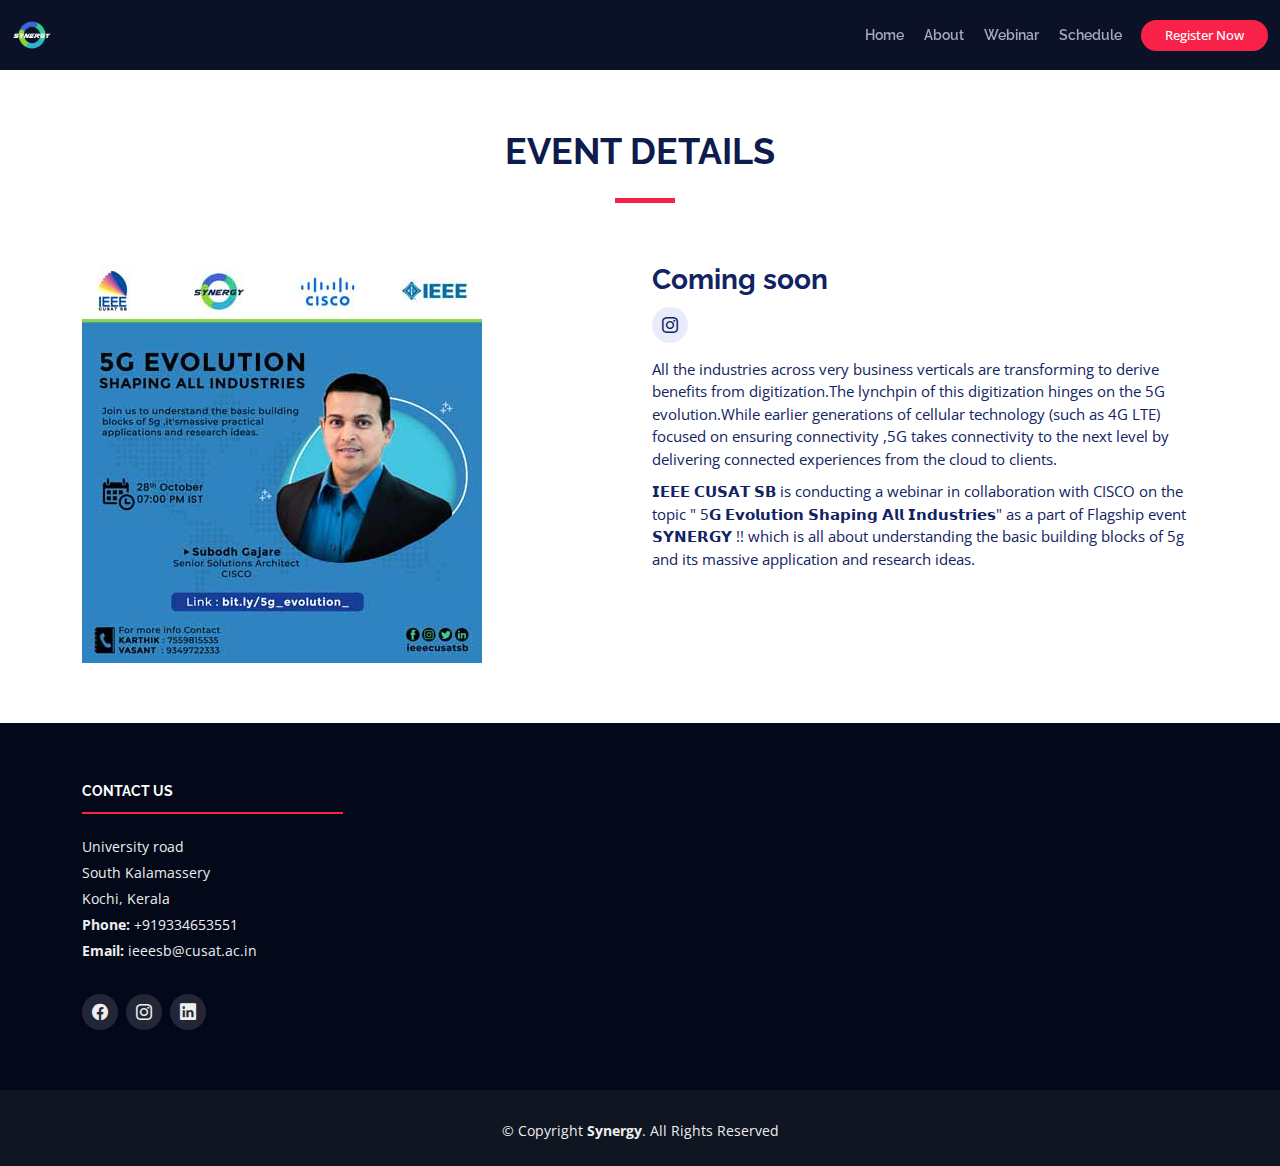
==== 5G.html @ c470771d "5G" ====
<!DOCTYPE html>
<html lang="en">

<head>
  <meta charset="utf-8">
  <meta content="width=device-width, initial-scale=1.0" name="viewport">

  <title>5G Evolution Shaping all Industries</title>
  <meta content="" name="description">
  <meta content="" name="keywords">

  <!-- Favicons -->
  <link href="assets/img/favicon.png" rel="icon">
  <link href="assets/img/apple-touch-icon.png" rel="apple-touch-icon">

  <!-- Google Fonts -->
  <link href="https://fonts.googleapis.com/css?family=Open+Sans:300,300i,400,400i,700,700i|Raleway:300,400,500,700,800" rel="stylesheet">

  <!-- Vendor CSS Files -->
  <link href="assets/vendor/aos/aos.css" rel="stylesheet">
  <link href="assets/vendor/bootstrap/css/bootstrap.min.css" rel="stylesheet">
  <link href="assets/vendor/bootstrap-icons/bootstrap-icons.css" rel="stylesheet">
  <link href="assets/vendor/glightbox/css/glightbox.min.css" rel="stylesheet">
  <link href="assets/vendor/swiper/swiper-bundle.min.css" rel="stylesheet">

  <!-- Template Main CSS File -->
  <link href="assets/css/style.css" rel="stylesheet">

  <!-- =======================================================
  * Template Name: TheEvent - v4.5.0
  * Template URL: https://bootstrapmade.com/theevent-conference-event-bootstrap-template/
  * Author: BootstrapMade.com
  * License: https://bootstrapmade.com/license/
  ======================================================== -->
</head>

<body>

  <!-- ======= Header ======= -->
  <header id="header" class="d-flex align-items-center header-inner">
    <div class="container-fluid container-xxl d-flex align-items-center">

      <div id="logo" class="me-auto">
        <!-- Uncomment below if you prefer to use a text logo -->
        <!-- <h1><a href="index.html">The<span>Event</span></a></h1>-->
        <a href="index.html" class="scrollto"><img src="assets/img/LOGO Light.png" alt="" title=""></a>
      </div>

      <nav id="navbar" class="navbar order-last order-lg-0">
        <ul>
          <li><a class="nav-link scrollto " href="index.html">Home</a></li>
          <li><a class="nav-link scrollto" href="index.html#about">About</a></li>
          <li><a class="nav-link scrollto" href="index.html#webinars">Webinar</a></li>
          <li><a class="nav-link scrollto" href="index.html#schedule">Schedule</a></li>
          <!--<li><a class="nav-link scrollto" href="#venue">Venue</a></li>
          <li><a class="nav-link scrollto" href="#hotels">Hotels</a></li>
          <li><a class="nav-link scrollto" href="#gallery">Gallery</a></li>
          <li><a class="nav-link scrollto" href="#supporters">Collabrorators</a></li> -->
          <!-- <li class="dropdown"><a href="#"><span>Drop Down</span> <i class="bi bi-chevron-down"></i></a>
          <ul>
            <li><a href="#">Drop Down 1</a></li>
            <li class="dropdown"><a href="#"><span>Deep Drop Down</span> <i class="bi bi-chevron-right"></i></a>
              <ul>
                <li><a href="#">Deep Drop Down 1</a></li>
                <li><a href="#">Deep Drop Down 2</a></li>
                <li><a href="#">Deep Drop Down 3</a></li>
                <li><a href="#">Deep Drop Down 4</a></li>
                <li><a href="#">Deep Drop Down 5</a></li>
              </ul>
            </li>
            <li><a href="#">Drop Down 2</a></li>
            <li><a href="#">Drop Down 3</a></li>
            <li><a href="#">Drop Down 4</a></li>
          </ul>
        </li> -->
         <!---- <li><a class="nav-link scrollto" href="#contact">Contact</a></li>-->
        </ul>
        <i class="bi bi-list mobile-nav-toggle"></i>
      </nav><!-- .navbar -->
      <a class="buy-tickets scrollto" href="https://cisco.webex.com/cisco/j.php?RGID=rcb4958de56d180162a40b637556abc8f">Register Now</a>

    </div>
  </header><!-- End Header -->

  <main id="main" class="main-page">

    <!-- ======= Speaker Details Sectionn ======= -->
    <section id="speakers-details">
      <div class="container">
        <div class="section-header">
          <h2>Event Details</h2>
          <p></p>
        </div>

        <div class="row">
          <div class="col-md-6">
            <img src="assets/img/Webinars/5g_evo.jpg" alt="Speaker 1" class="img-fluid">
          </div>

          <div class="col-md-6">
            <div class="details">
              <h2>Coming soon</h2>
              <div class="social">
                <a href=""><i class="bi bi-instagram"></i></a>
               </div>
              <p>All the industries across very business verticals are transforming to derive benefits from digitization.The lynchpin of this digitization hinges on the 5G evolution.While earlier generations of cellular technology (such as 4G LTE) focused on ensuring connectivity ,5G takes connectivity to the next level by delivering connected experiences from the cloud to clients.</p>

              <p>𝗜𝗘𝗘𝗘 𝗖𝗨𝗦𝗔𝗧 𝗦𝗕  is conducting a webinar in collaboration with CISCO on the topic " 5𝗚 𝗘𝘃𝗼𝗹𝘂𝘁𝗶𝗼𝗻 𝗦𝗵𝗮𝗽𝗶𝗻𝗴 𝗔𝗹𝗹 𝗜𝗻𝗱𝘂𝘀𝘁𝗿𝗶𝗲𝘀" as a part of Flagship event 𝗦𝗬𝗡𝗘𝗥𝗚𝗬 !! which is all about understanding the basic building blocks of 5g and its massive application and research ideas.
              </p>

              <p></p>
            </div>
          </div>

        </div>
      </div>

    </section>

  </main><!-- End #main -->

  <!-- ======= Footer ======= -->
  <footer id="footer">
    <div class="footer-top">
      <div class="container">
        <div class="row">

          <!-- <div class="col-lg-3 col-md-6 footer-info">
            <img src="assets/img/logo.png" alt="TheEvenet">
            <p>In alias aperiam. Placeat tempore facere. Officiis voluptate ipsam vel eveniet est dolor et totam porro. Perspiciatis ad omnis fugit molestiae recusandae possimus. Aut consectetur id quis. In inventore consequatur ad voluptate cupiditate debitis accusamus repellat cumque.</p>
          </div>

          <div class="col-lg-3 col-md-6 footer-links">
            <h4>Useful Links</h4>
            <ul>
              <li><i class="bi bi-chevron-right"></i> <a href="#">Home</a></li>
              <li><i class="bi bi-chevron-right"></i> <a href="#">About us</a></li>
              <li><i class="bi bi-chevron-right"></i> <a href="#">Services</a></li>
              <li><i class="bi bi-chevron-right"></i> <a href="#">Terms of service</a></li>
              <li><i class="bi bi-chevron-right"></i> <a href="#">Privacy policy</a></li>
            </ul>
          </div>

          <div class="col-lg-3 col-md-6 footer-links">
            <h4>Useful Links</h4>
            <ul>
              <li><i class="bi bi-chevron-right"></i> <a href="#">Home</a></li>
              <li><i class="bi bi-chevron-right"></i> <a href="#">About us</a></li>
              <li><i class="bi bi-chevron-right"></i> <a href="#">Services</a></li>
              <li><i class="bi bi-chevron-right"></i> <a href="#">Terms of service</a></li>
              <li><i class="bi bi-chevron-right"></i> <a href="#">Privacy policy</a></li>
            </ul>
          </div> -->

          <div class="col-lg-3 col-md-6 footer-contact">
            <h4>Contact Us</h4>
            <p>
              University road <br>
              South Kalamassery<br>
              Kochi, Kerala <br>
              <strong>Phone:</strong> +919334653551<br>
              <strong>Email:</strong> ieeesb@cusat.ac.in<br>
            </p>

            <div class="social-links">
              <a href="https://www.facebook.com/ieeecusat" class="facebook"><i class="bi bi-facebook"></i></a>
              <a href="https://www.instagram.com/ieee_cusatsb/" class="instagram"><i class="bi bi-instagram"></i></a>
              <a href="https://www.linkedin.com/company/ieee-cusat-sb/" class="linkedin"><i class="bi bi-linkedin"></i></a>
            </div>

          </div>

        </div>
      </div>
    </div>

    <div class="container">
      <div class="copyright">
        &copy; Copyright <strong>Synergy</strong>. All Rights Reserved
      </div>
      <div class="credits">
        <!--
        All the links in the footer should remain intact.
        You can delete the links only if you purchased the pro version.
        Licensing information: https://bootstrapmade.com/license/
        Purchase the pro version with working PHP/AJAX contact form: https://bootstrapmade.com/buy/?theme=TheEvent
      -->
        
      </div>
    </div>
  </footer><!-- End  Footer -->

  <a href="#" class="back-to-top d-flex align-items-center justify-content-center"><i class="bi bi-arrow-up-short"></i></a>

  <!-- Vendor JS Files -->
  <script src="assets/vendor/aos/aos.js"></script>
  <script src="assets/vendor/bootstrap/js/bootstrap.bundle.min.js"></script>
  <script src="assets/vendor/glightbox/js/glightbox.min.js"></script>
  <script src="assets/vendor/php-email-form/validate.js"></script>
  <script src="assets/vendor/swiper/swiper-bundle.min.js"></script>

  <!-- Template Main JS File -->
  <script src="assets/js/main.js"></script>

</body>

</html>
---- assets/css/style.css ----
/**
* Template Name: TheEvent - v4.5.0
* Template URL: https://bootstrapmade.com/theevent-conference-event-bootstrap-template/
* Author: BootstrapMade.com
* License: https://bootstrapmade.com/license/
*/

/*--------------------------------------------------------------
# General
--------------------------------------------------------------*/
body {
  background: #fff;
  color: #2f3138;
  font-family: "Open Sans", sans-serif;
}

a {
  color: #f82249;
  text-decoration: none;
  transition: 0.5s;
}

a:hover, a:active, a:focus {
  color: #f8234a;
  outline: none;
  text-decoration: none;
}

p {
  padding: 0;
  margin: 0 0 30px 0;
}

h1, h2, h3, h4, h5, h6 {
  font-family: "Raleway", sans-serif;
  font-weight: 400;
  margin: 0 0 20px 0;
  padding: 0;
  color: #0e1b4d;
}

.main-page {
  margin-top: 70px;
}

/* Prelaoder */
#preloader {
  position: fixed;
  left: 0;
  top: 0;
  z-index: 999;
  width: 100%;
  height: 100%;
  overflow: visible;
  background: #fff url("../img/preloader.svg") no-repeat center center;
}

/*--------------------------------------------------------------
# Back to top button
--------------------------------------------------------------*/
.back-to-top {
  position: fixed;
  visibility: hidden;
  opacity: 0;
  right: 15px;
  bottom: 15px;
  z-index: 996;
  background: #f82249;
  width: 40px;
  height: 40px;
  border-radius: 50px;
  transition: all 0.4s;
}
.back-to-top i {
  font-size: 28px;
  color: #fff;
  line-height: 0;
}
.back-to-top:hover {
  background: #f94a6a;
  color: #fff;
}
.back-to-top.active {
  visibility: visible;
  opacity: 1;
}

/* Sections Header
--------------------------------*/
.section-header {
  margin-bottom: 60px;
  position: relative;
  padding-bottom: 20px;
}
.section-header::before {
  content: "";
  position: absolute;
  display: block;
  width: 60px;
  height: 5px;
  background: #f82249;
  bottom: 0;
  left: calc(50% - 25px);
}
.section-header h2 {
  font-size: 36px;
  text-transform: uppercase;
  text-align: center;
  font-weight: 700;
  margin-bottom: 10px;
}
.section-header p {
  text-align: center;
  padding: 0;
  margin: 0;
  font-size: 18px;
  font-weight: 500;
  color: #9195a2;
}

.section-with-bg {
  background-color: #f6f7fd;
}

/*--------------------------------------------------------------
# Header
--------------------------------------------------------------*/
#header {
  height: 90px;
  position: fixed;
  left: 0;
  top: 0;
  right: 0;
  transition: all 0.5s;
  z-index: 997;
}
#header.header-scrolled, #header.header-inner {
  background: rgba(6, 12, 34, 0.98);
  height: 70px;
}
#header #logo h1 {
  font-size: 36px;
  margin: 0;
  font-family: "Raleway", sans-serif;
  font-weight: 700;
  letter-spacing: 3px;
  text-transform: uppercase;
}
#header #logo h1 span {
  color: #f82249;
}
#header #logo h1 a, #header #logo h1 a:hover {
  color: #fff;
}
#header #logo img {
  padding: 0;
  margin: 0;
  max-height: 40px;
}
@media (max-width: 992px) {
  #header #logo img {
    max-height: 30px;
  }
}

/*--------------------------------------------------------------
# Buy Tickets
--------------------------------------------------------------*/
.buy-tickets {
  color: #fff;
  background: #f82249;
  padding: 7px 22px;
  margin: 0 0 0 15px;
  border-radius: 50px;
  border: 2px solid #f82249;
  transition: all ease-in-out 0.3s;
  font-weight: 500;
  line-height: 1;
  font-size: 13px;
  white-space: nowrap;
}
.buy-tickets:hover {
  background: none;
  color: #fff;
}
.buy-tickets:focus {
  color: #fff;
}
@media (max-width: 992px) {
  .buy-tickets {
    margin: 0 15px 0 0;
  }
}

/*--------------------------------------------------------------
# Navigation Menu
--------------------------------------------------------------*/
/**
* Desktop Navigation 
*/
.navbar {
  padding: 0;
}
.navbar ul {
  margin: 0;
  padding: 0;
  display: flex;
  list-style: none;
  align-items: center;
}
.navbar li {
  position: relative;
}
.navbar > ul > li {
  white-space: nowrap;
  padding: 10px 0 10px 12px;
}
.navbar a, .navbar a:focus {
  display: flex;
  align-items: center;
  justify-content: space-between;
  color: rgba(202, 206, 221, 0.8);
  font-family: "Raleway", sans-serif;
  font-weight: 600;
  font-size: 14px;
  white-space: nowrap;
  transition: 0.3s;
  position: relative;
  padding: 6px 4px;
}
.navbar a i, .navbar a:focus i {
  font-size: 12px;
  line-height: 0;
  margin-left: 5px;
}
.navbar > ul > li > a:before {
  content: "";
  position: absolute;
  width: 0;
  height: 2px;
  bottom: -6px;
  left: 0;
  background-color: #f82249;
  visibility: hidden;
  transition: all 0.3s ease-in-out 0s;
}
.navbar a:hover:before, .navbar li:hover > a:before, .navbar .active:before {
  visibility: visible;
  width: 100%;
}
.navbar a:hover, .navbar .active, .navbar .active:focus, .navbar li:hover > a {
  color: #fff;
}
.navbar .dropdown ul {
  display: block;
  position: absolute;
  left: 12px;
  top: calc(100% + 30px);
  margin: 0;
  padding: 10px 0;
  z-index: 99;
  opacity: 0;
  visibility: hidden;
  background: #fff;
  box-shadow: 0px 0px 30px rgba(127, 137, 161, 0.25);
  transition: 0.3s;
}
.navbar .dropdown ul li {
  min-width: 200px;
}
.navbar .dropdown ul a {
  padding: 10px 20px;
  font-size: 14px;
  text-transform: none;
  color: #060c22;
}
.navbar .dropdown ul a i {
  font-size: 12px;
}
.navbar .dropdown ul a:hover, .navbar .dropdown ul .active:hover, .navbar .dropdown ul li:hover > a {
  color: #f82249;
}
.navbar .dropdown:hover > ul {
  opacity: 1;
  top: 100%;
  visibility: visible;
}
.navbar .dropdown .dropdown ul {
  top: 0;
  left: calc(100% - 30px);
  visibility: hidden;
}
.navbar .dropdown .dropdown:hover > ul {
  opacity: 1;
  top: 0;
  left: 100%;
  visibility: visible;
}
@media (max-width: 1366px) {
  .navbar .dropdown .dropdown ul {
    left: -90%;
  }
  .navbar .dropdown .dropdown:hover > ul {
    left: -100%;
  }
}

/**
* Mobile Navigation 
*/
.mobile-nav-toggle {
  color: #fff;
  font-size: 28px;
  cursor: pointer;
  display: none;
  line-height: 0;
  transition: 0.5s;
}

@media (max-width: 991px) {
  .mobile-nav-toggle {
    display: block;
  }

  .navbar ul {
    display: none;
  }
}
.navbar-mobile {
  position: fixed;
  overflow: hidden;
  top: 0;
  right: 0;
  left: 0;
  bottom: 0;
  background: rgba(0, 0, 0, 0.9);
  transition: 0.3s;
  z-index: 999;
}
.navbar-mobile .mobile-nav-toggle {
  position: absolute;
  top: 15px;
  right: 15px;
}
.navbar-mobile ul {
  display: block;
  position: absolute;
  top: 55px;
  right: 15px;
  bottom: 15px;
  left: 15px;
  padding: 10px 0;
  background-color: #fff;
  overflow-y: auto;
  transition: 0.3s;
}
.navbar-mobile > ul > li {
  padding: 0;
}
.navbar-mobile a:hover:before, .navbar-mobile li:hover > a:before, .navbar-mobile .active:before {
  visibility: hidden;
}
.navbar-mobile a, .navbar-mobile a:focus {
  padding: 10px 20px;
  font-size: 15px;
  color: #060c22;
}
.navbar-mobile a:hover, .navbar-mobile .active, .navbar-mobile li:hover > a {
  color: #f82249;
}
.navbar-mobile .getstarted, .navbar-mobile .getstarted:focus {
  margin: 15px;
}
.navbar-mobile .dropdown ul {
  position: static;
  display: none;
  margin: 10px 20px;
  padding: 10px 0;
  z-index: 99;
  opacity: 1;
  visibility: visible;
  background: #fff;
  box-shadow: 0px 0px 30px rgba(127, 137, 161, 0.25);
}
.navbar-mobile .dropdown ul li {
  min-width: 200px;
}
.navbar-mobile .dropdown ul a {
  padding: 10px 20px;
}
.navbar-mobile .dropdown ul a i {
  font-size: 12px;
}
.navbar-mobile .dropdown ul a:hover, .navbar-mobile .dropdown ul .active:hover, .navbar-mobile .dropdown ul li:hover > a {
  color: #f82249;
}
.navbar-mobile .dropdown > .dropdown-active {
  display: block;
}

/*--------------------------------------------------------------
# Hero Section
--------------------------------------------------------------*/
#hero {
  width: 100%;
  height: 100vh;
  background: url(../img/hero-bg.jpg) top center;
  background-size: cover;
  overflow: hidden;
  position: relative;
}
@media (min-width: 1024px) {
  #hero {
    background-attachment: fixed;
  }
}
#hero:before {
  content: "";
  background: rgba(6, 12, 34, 0.8);
  position: absolute;
  bottom: 0;
  top: 0;
  left: 0;
  right: 0;
}
#hero .hero-container {
  position: absolute;
  bottom: 0;
  left: 0;
  top: 90px;
  right: 0;
  display: flex;
  justify-content: center;
  align-items: center;
  flex-direction: column;
  text-align: center;
  padding: 0 15px;
}
@media (max-width: 991px) {
  #hero .hero-container {
    top: 70px;
  }
}
#hero h1 {
  color: #fff;
  font-family: "Raleway", sans-serif;
  font-size: 60px;
  font-weight: 600;
  text-transform: uppercase;
}
#hero h1 span {
  color: #00ffaa;
}
@media (max-width: 991px) {
  #hero h1 {
    font-size: 75px;
  }
}
#hero p {
  color: #ebebeb;
  font-weight: 700;
  font-size: 20px;
}
@media (max-width: 991px) {
  #hero p {
    font-size: 25px;
  }
}
#hero .play-btn {
  width: 94px;
  height: 94px;
  background: radial-gradient(#33cc99 50%, rgba(101, 111, 150, 0.15) 52%);
  border-radius: 50%;
  display: block;
  position: relative;
  overflow: hidden;
}
#hero .play-btn::after {
  content: "";
  position: absolute;
  left: 50%;
  top: 50%;
  transform: translateX(-40%) translateY(-50%);
  width: 0;
  height: 0;
  border-top: 10px solid transparent;
  border-bottom: 10px solid transparent;
  border-left: 15px solid #fff;
  z-index: 100;
  transition: all 400ms cubic-bezier(0.55, 0.055, 0.675, 0.19);
}
#hero .play-btn:before {
  content: "";
  position: absolute;
  width: 120px;
  height: 120px;
  -webkit-animation-delay: 0s;
  animation-delay: 0s;
  -webkit-animation: pulsate-btn 2s;
  animation: pulsate-btn 2s;
  -webkit-animation-direction: forwards;
  animation-direction: forwards;
  -webkit-animation-iteration-count: infinite;
  animation-iteration-count: infinite;
  -webkit-animation-timing-function: steps;
  animation-timing-function: steps;
  opacity: 1;
  border-radius: 50%;
  border: 2px solid rgba(163, 163, 163, 0.4);
  top: -15%;
  left: -15%;
  background: rgba(198, 16, 0, 0);
}
#hero .play-btn:hover::after {
  border-left: 15px solid #00ffaa;
  transform: scale(20);
}
#hero .play-btn:hover::before {
  content: "";
  position: absolute;
  left: 50%;
  top: 50%;
  transform: translateX(-40%) translateY(-50%);
  width: 0;
  height: 0;
  border: none;
  border-top: 10px solid transparent;
  border-bottom: 10px solid transparent;
  border-left: 15px solid #fff;
  z-index: 200;
  -webkit-animation: none;
  animation: none;
  border-radius: 0;
}
#hero .about-btn {
  font-family: "Raleway", sans-serif;
  font-weight: 550;
  font-size: 14px;
  letter-spacing: 1px;
  display: inline-block;
  padding: 12px 32px;
  border-radius: 50px;
  transition: 0.5s;
  line-height: 1;
  margin: 10px;
  color: #fff;
  -webkit-animation-delay: 0.8s;
  animation-delay: 0.8s;
  border: 2px solid #00ffaa;
}
#hero .about-btn:hover {
  background: #00ffaa;
  color: #1f2d5d;
}

@-webkit-keyframes pulsate-btn {
  0% {
    transform: scale(0.6, 0.6);
    opacity: 1;
  }
  100% {
    transform: scale(1, 1);
    opacity: 0;
  }
}

@keyframes pulsate-btn {
  0% {
    transform: scale(0.6, 0.6);
    opacity: 1;
  }
  100% {
    transform: scale(1, 1);
    opacity: 0;
  }
}
/*--------------------------------------------------------------
# About Section
--------------------------------------------------------------*/
#about {
  background: url("../img/about-bg.jpg");
  background-size: cover;
  overflow: hidden;
  position: relative;
  color: #fff;
  padding: 60px 0 40px 0;
}
@media (min-width: 1024px) {
  #about {
    background-attachment: fixed;
  }
}
#about:before {
  content: "";
  background: rgba(13, 20, 41, 0.8);
  position: absolute;
  bottom: 0;
  top: 0;
  left: 0;
  right: 0;
}
#about h2 {
  font-size: 36px;
  font-weight: bold;
  margin-bottom: 10px;
  color: #fff;
}
#about h3 {
  font-size: 18px;
  font-weight: bold;
  text-transform: uppercase;
  margin-bottom: 10px;
  color: #fff;
}
#about p {
  font-size: 14px;
  margin-bottom: 20px;
  color: #fff;
}

/*--------------------------------------------------------------
# Speakers Section
--------------------------------------------------------------*/
#speakers {
  padding: 60px 0 30px 0;
}
#speakers .speaker {
  position: relative;
  overflow: hidden;
  margin-bottom: 30px;
}
#speakers .speaker .details {
  background: rgba(6, 12, 34, 0.76);
  position: absolute;
  left: 0;
  bottom: -40px;
  right: 0;
  text-align: center;
  padding-top: 10px;
  transition: all 300ms cubic-bezier(0.645, 0.045, 0.355, 1);
}
#speakers .speaker .details h3 {
  color: #fff;
  font-size: 22px;
  font-weight: 600;
  margin-bottom: 5px;
}
#speakers .speaker .details p {
  color: #fff;
  font-size: 15px;
  margin-bottom: 10px;
  font-style: italic;
}
#speakers .speaker .details .social {
  height: 40px;
}
#speakers .speaker .details .social i {
  line-height: 0;
  margin: 0 2px;
}
#speakers .speaker .details a {
  color: #fff;
}
#speakers .speaker .details a:hover {
  color: #f82249;
}
#speakers .speaker:hover .details {
  bottom: 0;
}

#speakers-details {
  padding: 60px 0;
}
#speakers-details .details h2 {
  color: #112363;
  font-size: 28px;
  font-weight: 700;
  margin-bottom: 10px;
}
#speakers-details .details .social {
  margin-bottom: 15px;
}
#speakers-details .details .social a {
  background: #e9edfb;
  color: #112363;
  line-height: 1;
  display: inline-block;
  text-align: center;
  border-radius: 50%;
  width: 36px;
  height: 36px;
  display: inline-flex;
  align-items: center;
  justify-content: center;
}
#speakers-details .details .social a:hover {
  background: #f82249;
  color: #fff;
}
#speakers-details .details .social a i {
  font-size: 16px;
  line-height: 0;
}
#speakers-details .details p {
  color: #112363;
  font-size: 15px;
  margin-bottom: 10px;
}

/*--------------------------------------------------------------
# Schedule Section
--------------------------------------------------------------*/
#schedule {
  padding: 60px 0 60px 0;
}
#schedule .nav-tabs {
  text-align: center;
  margin: auto;
  display: block;
  border-bottom: 0;
  margin-bottom: 30px;
}
#schedule .nav-tabs li {
  display: inline-block;
  margin-bottom: 0;
}
#schedule .nav-tabs a {
  border: none;
  border-radius: 50px;
  font-weight: 600;
  background-color: #0e1b4d;
  color: #fff;
  padding: 10px 100px;
}
@media (max-width: 991px) {
  #schedule .nav-tabs a {
    padding: 8px 60px;
  }
}
@media (max-width: 767px) {
  #schedule .nav-tabs a {
    padding: 8px 50px;
  }
}
@media (max-width: 480px) {
  #schedule .nav-tabs a {
    padding: 8px 30px;
  }
}
#schedule .nav-tabs a.active {
  background-color: #f82249;
  color: #fff;
}
#schedule .sub-heading {
  text-align: center;
  font-size: 18px;
  font-style: italic;
  margin: 0 auto 30px auto;
}
@media (min-width: 991px) {
  #schedule .sub-heading {
    width: 75%;
  }
}
#schedule .tab-pane {
  transition: ease-in-out 0.2s;
}
#schedule .schedule-item {
  border-bottom: 1px solid #cad4f6;
  padding-top: 15px;
  padding-bottom: 15px;
  transition: background-color ease-in-out 0.3s;
}
#schedule .schedule-item:hover {
  background-color: #fff;
}
#schedule .schedule-item time {
  padding-bottom: 5px;
  display: inline-block;
}
#schedule .schedule-item .speaker {
  width: 60px;
  height: 60px;
  overflow: hidden;
  border-radius: 50%;
  float: left;
  margin: 0 10px 10px 0;
}
#schedule .schedule-item .speaker img {
  height: 100%;
  transform: translateX(-50%);
  margin-left: 50%;
  transition: all ease-in-out 0.3s;
}
#schedule .schedule-item h4 {
  font-size: 18px;
  font-weight: 600;
  margin-bottom: 5px;
}
#schedule .schedule-item h4 span {
  font-style: italic;
  color: #19328e;
  font-weight: normal;
  font-size: 16px;
}
#schedule .schedule-item p {
  font-style: italic;
  color: #152b79;
  margin-bottom: 0;
}

/*--------------------------------------------------------------
# Venue Section
--------------------------------------------------------------*/
#venue {
  padding: 60px 0;
}
#venue .container-fluid {
  margin-bottom: 3px;
}
#venue .venue-map iframe {
  width: 100%;
  height: 100%;
  min-height: 300px;
}
#venue .venue-info {
  background: url("../img/venue-info-bg.jpg") top center no-repeat;
  background-size: cover;
  position: relative;
  padding-top: 60px;
  padding-bottom: 60px;
}
#venue .venue-info:before {
  content: "";
  background: rgba(13, 20, 41, 0.8);
  position: absolute;
  bottom: 0;
  top: 0;
  left: 0;
  right: 0;
}
#venue .venue-info h3 {
  font-size: 36px;
  font-weight: 700;
  color: #fff;
}
@media (max-width: 574px) {
  #venue .venue-info h3 {
    font-size: 24px;
  }
}
#venue .venue-info p {
  color: #fff;
  margin-bottom: 0;
}
#venue .venue-gallery-container {
  padding-right: 12px;
}
#venue .venue-gallery {
  overflow: hidden;
  border-right: 3px solid #fff;
  border-bottom: 3px solid #fff;
}
#venue .venue-gallery img {
  transition: all ease-in-out 0.4s;
}
#venue .venue-gallery:hover img {
  transform: scale(1.1);
}

/*--------------------------------------------------------------
# Hotels Section
--------------------------------------------------------------*/
#hotels {
  padding: 60px 0;
}
#hotels .hotel {
  border: 1px solid #e0e5fa;
  background: #fff;
  margin-bottom: 30px;
}
#hotels .hotel:hover .hotel-img img {
  transform: scale(1.1);
}
#hotels .hotel-img {
  overflow: hidden;
  margin-bottom: 15px;
}
#hotels .hotel-img img {
  transition: 0.3s ease-in-out;
}
#hotels h3 {
  font-weight: 600;
  font-size: 20px;
  margin-bottom: 5px;
  padding: 0 20px;
}
#hotels a {
  color: #152b79;
}
#hotels a:hover {
  color: #f82249;
}
#hotels .stars {
  padding: 0 20px;
  margin-bottom: 5px;
}
#hotels .stars i {
  color: #ffc31d;
}
#hotels p {
  padding: 0 20px;
  margin-bottom: 20px;
  color: #060c22;
  font-style: italic;
  font-size: 15px;
}

/*--------------------------------------------------------------
# Gallery Section
--------------------------------------------------------------*/
#gallery {
  padding: 60px;
  overflow: hidden;
}
#gallery .swiper-pagination {
  margin-top: 20px;
  position: relative;
}
#gallery .swiper-pagination .swiper-pagination-bullet {
  width: 12px;
  height: 12px;
  background-color: #fff;
  opacity: 1;
  border: 1px solid #f82249;
}
#gallery .swiper-pagination .swiper-pagination-bullet-active {
  background-color: #f82249;
}
#gallery .swiper-slide-active {
  text-align: center;
}
@media (min-width: 992px) {
  #gallery .swiper-wrapper {
    padding: 40px 0;
  }
  #gallery .swiper-slide-active {
    border: 5px solid #f82249;
    padding: 4px;
    background: #fff;
    z-index: 1;
    transform: scale(1.15);
    margin-top: 6px;
  }
}

/*--------------------------------------------------------------
# Sponsors Section
--------------------------------------------------------------*/
#supporters {
  padding: 60px 0;
}
#supporters .supporters-wrap {
  border-top: 1px solid #e0e5fa;
  border-left: 1px solid #e0e5fa;
  margin-bottom: 30px;
}
#supporters .supporter-logo {
  padding: 30px;
  display: flex;
  justify-content: center;
  align-items: center;
  border-right: 1px solid #e0e5fa;
  border-bottom: 1px solid #e0e5fa;
  overflow: hidden;
  background: rgba(255, 255, 255, 0.5);
  height: 160px;
}
#supporters .supporter-logo:hover img {
  transform: scale(1.2);
}
#supporters img {
  transition: all 0.4s ease-in-out;
}

/*--------------------------------------------------------------
# F.A.Q Section
--------------------------------------------------------------*/
#faq {
  padding: 60px 0;
}
#faq .faq-list {
  padding: 0;
  list-style: none;
}
#faq .faq-list li {
  border-bottom: 1px solid #e9eaed;
  margin-bottom: 20px;
  padding-bottom: 20px;
}
#faq .faq-list .question {
  display: block;
  position: relative;
  font-family: #f82249;
  font-size: 18px;
  line-height: 24px;
  font-weight: 400;
  padding-left: 25px;
  cursor: pointer;
  color: #e0072f;
  transition: 0.3s;
}
#faq .faq-list i {
  font-size: 16px;
  position: absolute;
  left: 0;
  top: -2px;
}
#faq .faq-list p {
  margin-bottom: 0;
  padding: 10px 0 0 25px;
}
#faq .faq-list .icon-show {
  display: none;
}
#faq .faq-list .collapsed {
  color: black;
}
#faq .faq-list .collapsed:hover {
  color: #f82249;
}
#faq .faq-list .collapsed .icon-show {
  display: inline-block;
  transition: 0.6s;
}
#faq .faq-list .collapsed .icon-close {
  display: none;
  transition: 0.6s;
}

/*--------------------------------------------------------------
# Subscribe Section
--------------------------------------------------------------*/
#subscribe {
  padding: 60px;
  background: url(../img/subscribe-bg.jpg) center center no-repeat;
  background-size: cover;
  overflow: hidden;
  position: relative;
}
#subscribe:before {
  content: "";
  background: rgba(6, 12, 34, 0.6);
  position: absolute;
  bottom: 0;
  top: 0;
  left: 0;
  right: 0;
}
@media (min-width: 1024px) {
  #subscribe {
    background-attachment: fixed;
  }
}
#subscribe .section-header h2, #subscribe p {
  color: #fff;
}
#subscribe input {
  background: #fff;
  color: #060c22;
  border: 0;
  outline: none;
  margin: 0;
  padding: 9px 20px;
  border-radius: 50px;
  font-size: 14px;
}
@media (min-width: 767px) {
  #subscribe input {
    min-width: 400px;
  }
}
#subscribe button {
  border: 0;
  padding: 9px 25px;
  cursor: pointer;
  background: #f82249;
  color: #fff;
  transition: all 0.3s ease;
  outline: none;
  font-size: 14px;
  border-radius: 50px;
}
#subscribe button:hover {
  background: #e0072f;
}
@media (max-width: 460px) {
  #subscribe button {
    margin-top: 10px;
  }
}

/*--------------------------------------------------------------
# Buy Tickets Section
--------------------------------------------------------------*/
#buy-tickets {
  padding: 60px 0;
}
#buy-tickets .card {
  border: none;
  border-radius: 5px;
  transition: all 0.3s ease-in-out;
  box-shadow: 0 10px 25px 0 rgba(6, 12, 34, 0.1);
}
#buy-tickets .card:hover {
  box-shadow: 0 10px 35px 0 rgba(6, 12, 34, 0.2);
}
#buy-tickets .card hr {
  margin: 25px 0;
}
#buy-tickets .card .card-title {
  margin: 10px 0;
  font-size: 14px;
  letter-spacing: 1px;
  font-weight: bold;
}
#buy-tickets .card .card-price {
  font-size: 48px;
  margin: 0;
}
#buy-tickets .card ul li {
  margin-bottom: 20px;
}
#buy-tickets .card .text-muted {
  opacity: 0.7;
}
#buy-tickets .card .btn {
  font-size: 15px;
  border-radius: 50px;
  padding: 10px 40px;
  transition: all 0.2s;
  background-color: #f82249;
  border: 0;
  color: #fff;
}
#buy-tickets .card .btn:hover {
  background-color: #e0072f;
}
#buy-tickets #buy-ticket-modal input, #buy-tickets #buy-ticket-modal select {
  border-radius: 0;
}
#buy-tickets #buy-ticket-modal .btn {
  font-size: 15px;
  border-radius: 50px;
  padding: 10px 40px;
  transition: all 0.2s;
  background-color: #f82249;
  border: 0;
  color: #fff;
}
#buy-tickets #buy-ticket-modal .btn:hover {
  background-color: #e0072f;
}

/*--------------------------------------------------------------
# Contact Section
--------------------------------------------------------------*/
#contact {
  padding: 60px 0;
}
#contact .contact-info {
  margin-bottom: 20px;
  text-align: center;
}
#contact .contact-info i {
  font-size: 48px;
  display: inline-block;
  margin-bottom: 10px;
  color: #f82249;
}
#contact .contact-info address, #contact .contact-info p {
  margin-bottom: 0;
  color: #112363;
}
#contact .contact-info h3 {
  font-size: 18px;
  margin-bottom: 15px;
  font-weight: bold;
  text-transform: uppercase;
  color: #112363;
}
#contact .contact-info a {
  color: #4869df;
}
#contact .contact-info a:hover {
  color: #f82249;
}
#contact .contact-address, #contact .contact-phone, #contact .contact-email {
  margin-bottom: 20px;
}
@media (min-width: 768px) {
  #contact .contact-address, #contact .contact-phone, #contact .contact-email {
    padding: 20px 0;
  }
}
@media (min-width: 768px) {
  #contact .contact-phone {
    border-left: 1px solid #ddd;
    border-right: 1px solid #ddd;
  }
}
#contact .php-email-form .error-message {
  display: none;
  color: #fff;
  background: #ed3c0d;
  text-align: left;
  padding: 15px;
  font-weight: 600;
}
#contact .php-email-form .error-message br + br {
  margin-top: 25px;
}
#contact .php-email-form .sent-message {
  display: none;
  color: #fff;
  background: #18d26e;
  text-align: center;
  padding: 15px;
  font-weight: 600;
}
#contact .php-email-form .loading {
  display: none;
  background: #fff;
  text-align: center;
  padding: 15px;
}
#contact .php-email-form .loading:before {
  content: "";
  display: inline-block;
  border-radius: 50%;
  width: 24px;
  height: 24px;
  margin: 0 10px -6px 0;
  border: 3px solid #18d26e;
  border-top-color: #eee;
  -webkit-animation: animate-loading 1s linear infinite;
  animation: animate-loading 1s linear infinite;
}
#contact .php-email-form input, #contact .php-email-form textarea {
  border-radius: 0;
  box-shadow: none;
  font-size: 14px;
}
#contact .php-email-form input:focus, #contact .php-email-form textarea:focus {
  border-color: #f82249;
}
#contact .php-email-form input {
  padding: 10px 15px;
}
#contact .php-email-form textarea {
  padding: 12px 15px;
}
#contact .php-email-form button[type=submit] {
  background: #f82249;
  border: 0;
  padding: 10px 40px;
  color: #fff;
  transition: 0.4s;
  border-radius: 50px;
  cursor: pointer;
}
#contact .php-email-form button[type=submit]:hover {
  background: #e0072f;
}
@-webkit-keyframes animate-loading {
  0% {
    transform: rotate(0deg);
  }
  100% {
    transform: rotate(360deg);
  }
}
@keyframes animate-loading {
  0% {
    transform: rotate(0deg);
  }
  100% {
    transform: rotate(360deg);
  }
}

/*--------------------------------------------------------------
# Footer
--------------------------------------------------------------*/
#footer {
  background: #101522;
  padding: 0 0 25px 0;
  color: #eee;
  font-size: 14px;
}
#footer .footer-top {
  background: #040919;
  padding: 60px 0 30px 0;
}
#footer .footer-top .footer-info {
  margin-bottom: 30px;
}
#footer .footer-top .footer-info h3 {
  font-size: 26px;
  margin: 0 0 20px 0;
  padding: 2px 0 2px 0;
  line-height: 1;
  font-family: "Raleway", sans-serif;
  font-weight: 700;
  color: #fff;
}
#footer .footer-top .footer-info img {
  height: 40px;
  margin-bottom: 10px;
}
#footer .footer-top .footer-info p {
  font-size: 14px;
  line-height: 24px;
  margin-bottom: 0;
  font-family: "Raleway", sans-serif;
  color: #fff;
}
#footer .footer-top .social-links a {
  display: inline-block;
  background: #222636;
  color: #eee;
  line-height: 1;
  margin-right: 4px;
  border-radius: 50%;
  width: 36px;
  height: 36px;
  transition: 0.3s;
  display: inline-flex;
  align-items: center;
  justify-content: center;
}
#footer .footer-top .social-links a i {
  line-height: 0;
  font-size: 16px;
}
#footer .footer-top .social-links a:hover {
  background: #f82249;
  color: #fff;
}
#footer .footer-top h4 {
  font-size: 14px;
  font-weight: bold;
  color: #fff;
  text-transform: uppercase;
  position: relative;
  padding-bottom: 12px;
  border-bottom: 2px solid #f82249;
}
#footer .footer-top .footer-links {
  margin-bottom: 30px;
}
#footer .footer-top .footer-links ul {
  list-style: none;
  padding: 0;
  margin: 0;
}
#footer .footer-top .footer-links ul i {
  padding-right: 5px;
  color: #f82249;
  font-size: 18px;
}
#footer .footer-top .footer-links ul li {
  border-bottom: 1px solid #262c44;
  padding: 10px 0;
}
#footer .footer-top .footer-links ul li:first-child {
  padding-top: 0;
}
#footer .footer-top .footer-links ul a {
  color: #eee;
}
#footer .footer-top .footer-links ul a:hover {
  color: #f82249;
}
#footer .footer-top .footer-contact {
  margin-bottom: 30px;
}
#footer .footer-top .footer-contact p {
  line-height: 26px;
}
#footer .footer-top .footer-newsletter {
  margin-bottom: 30px;
}
#footer .footer-top .footer-newsletter input[type=email] {
  border: 0;
  padding: 6px 8px;
  width: 65%;
}
#footer .footer-top .footer-newsletter input[type=submit] {
  background: #f82249;
  border: 0;
  width: 35%;
  padding: 6px 0;
  text-align: center;
  color: #fff;
  transition: 0.3s;
  cursor: pointer;
}
#footer .footer-top .footer-newsletter input[type=submit]:hover {
  background: #e0072f;
}
#footer .copyright {
  text-align: center;
  padding-top: 30px;
}
#footer .credits {
  text-align: center;
  font-size: 13px;
  color: #ddd;
}
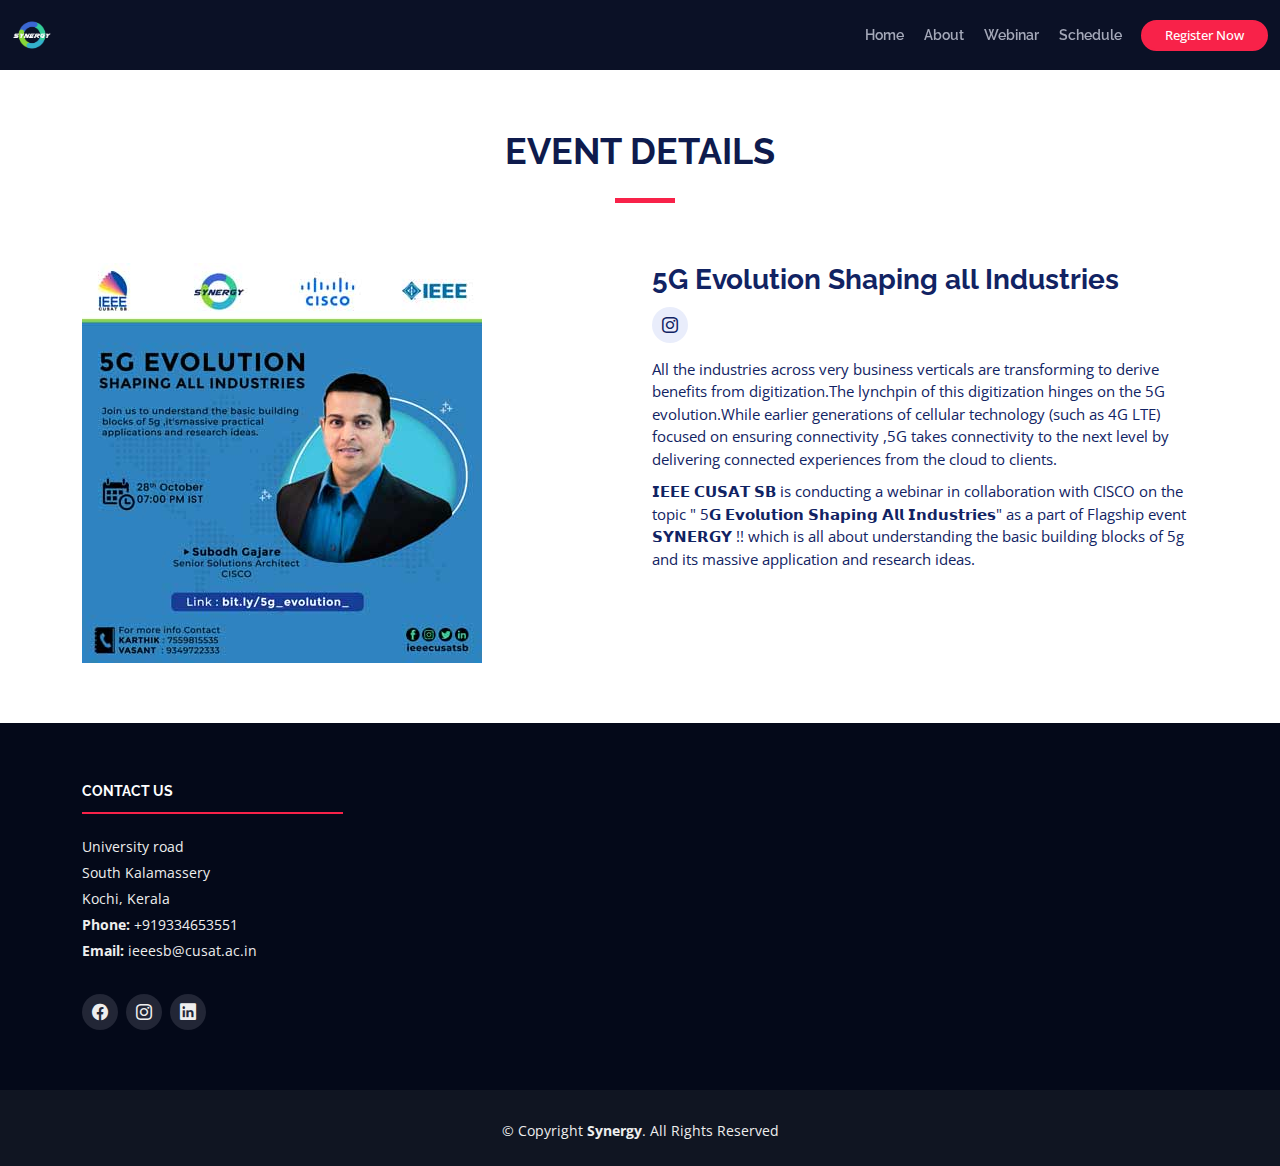
==== commit cc2bec71: "edit" ====
--- a/5G.html
+++ b/5G.html
@@ -99,7 +99,7 @@
 
           <div class="col-md-6">
             <div class="details">
-              <h2>Coming soon</h2>
+              <h2>5G Evolution Shaping all Industries</h2>
               <div class="social">
                 <a href=""><i class="bi bi-instagram"></i></a>
                </div>
